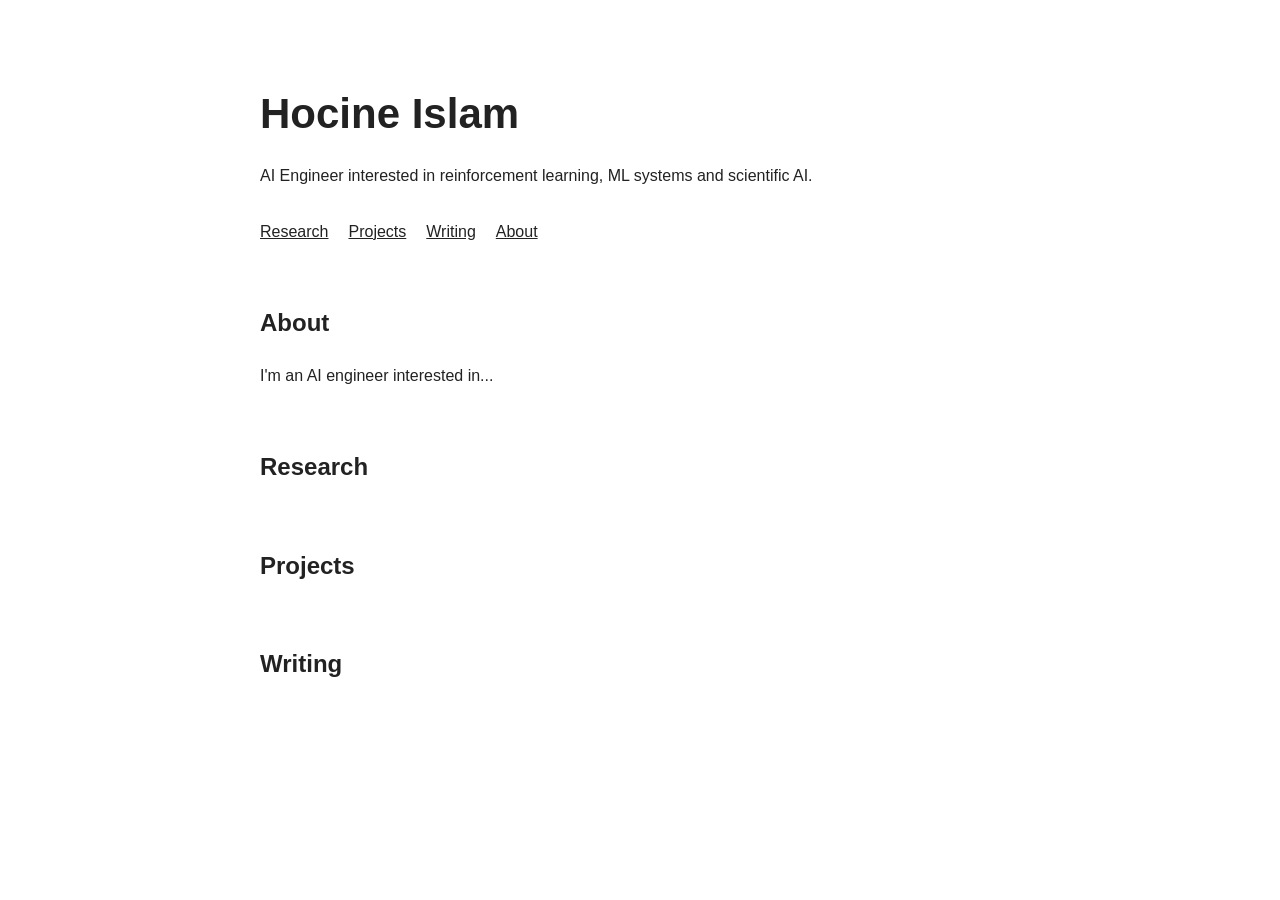
==== index.html @ 6ca3a4db "Initial website" ====
<!DOCTYPE html>
<html lang="en">

<head>
    <meta charset="UTF-8">
    <meta name="viewport" content="width=device-width, initial-scale=1.0">
    <title>Hocine Islam</title>
    <link rel="stylesheet" href="style.css">
</head>

<body>

    <main>

        <header>
            <h1>Hocine Islam</h1>

            <p>
                AI Engineer interested in reinforcement learning,
                ML systems and scientific AI.
            </p>

            <nav>
                <a href="#research">Research</a>
                <a href="#projects">Projects</a>
                <a href="#writing">Writing</a>
                <a href="#about">About</a>
            </nav>
        </header>

        <section id="about">
            <h2>About</h2>
            <p>
                I'm an AI engineer interested in...
            </p>
        </section>

        <section id="research">
            <h2>Research</h2>
            <!-- papers / research interests -->
        </section>

        <section id="projects">
            <h2>Projects</h2>
            <!-- projects -->
        </section>

        <section id="writing">
            <h2>Writing</h2>
            <!-- articles -->
        </section>

    </main>

</body>
</html>
---- style.css ----
body {
    font-family: Arial, sans-serif;
    max-width: 760px;
    margin: 80px auto;
    padding: 0 24px;
    line-height: 1.6;
    color: #222;
}

h1 {
    font-size: 42px;
    margin-bottom: 8px;
}

h2 {
    margin-top: 60px;
}

a {
    color: inherit;
}

nav {
    display: flex;
    gap: 20px;
    margin-top: 30px;
}
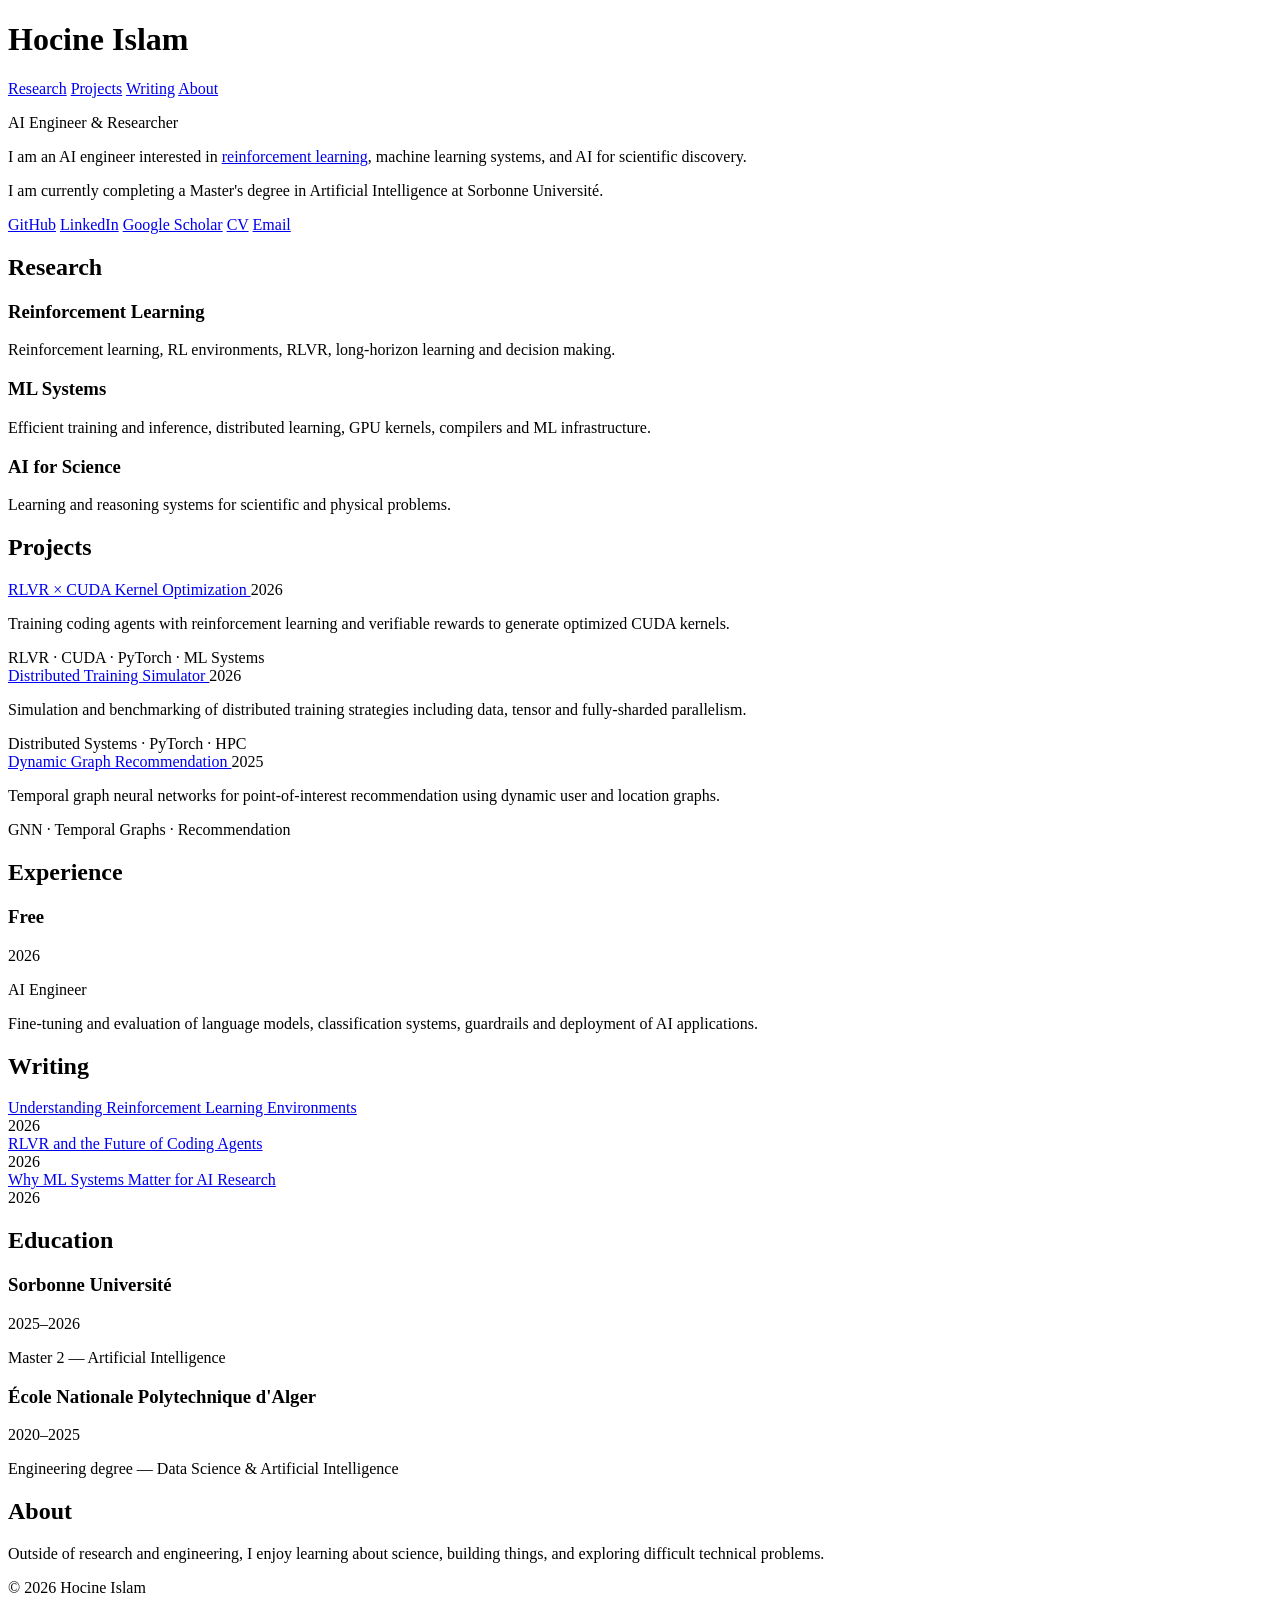
==== commit 4a46dc91: "update" ====
--- a/index.html
+++ b/index.html
@@ -1,56 +1,329 @@
 <!DOCTYPE html>
 <html lang="en">
-
 <head>
     <meta charset="UTF-8">
     <meta name="viewport" content="width=device-width, initial-scale=1.0">
+
     <title>Hocine Islam</title>
-    <link rel="stylesheet" href="style.css">
+
+    <meta
+        name="description"
+        content="Hocine Islam — AI Engineer and researcher interested in reinforcement learning, ML systems and scientific AI."
+    >
+
+    <link rel="stylesheet" href="styl.css">
 </head>
 
 <body>
 
-    <main>
-
-        <header>
-            <h1>Hocine Islam</h1>
+    <div class="container">
+
+        <!-- Header -->
+        <header class="header">
+
+            <div class="header-top">
+                <h1>Hocine Islam</h1>
+
+                <nav>
+                    <a href="#research">Research</a>
+                    <a href="#projects">Projects</a>
+                    <a href="#writing">Writing</a>
+                    <a href="#about">About</a>
+                </nav>
+            </div>
+
+            <p class="subtitle">
+                AI Engineer & Researcher
+            </p>
+
+        </header>
+
+
+        <!-- Intro -->
+        <main>
+
+            <section class="intro">
+
+                <p>
+                    I am an AI engineer interested in
+                    <a href="#research">reinforcement learning</a>,
+                    machine learning systems, and AI for scientific discovery.
+                </p>
+
+                <p>
+                    I am currently completing a Master's degree in Artificial
+                    Intelligence at Sorbonne Université.
+                </p>
+
+                <div class="links">
+                    <a href="https://github.com/guiahocine" target="_blank">GitHub</a>
+                    <a href="#" target="_blank">LinkedIn</a>
+                    <a href="#" target="_blank">Google Scholar</a>
+                    <a href="assets/cv.pdf" target="_blank">CV</a>
+                    <a href="mailto:your@email.com">Email</a>
+                </div>
+
+            </section>
+
+
+            <!-- Research -->
+            <section id="research">
+
+                <h2>Research</h2>
+
+                <div class="research-item">
+
+                    <div class="item-header">
+                        <h3>Reinforcement Learning</h3>
+                    </div>
+
+                    <p>
+                        Reinforcement learning, RL environments, RLVR,
+                        long-horizon learning and decision making.
+                    </p>
+
+                </div>
+
+
+                <div class="research-item">
+
+                    <div class="item-header">
+                        <h3>ML Systems</h3>
+                    </div>
+
+                    <p>
+                        Efficient training and inference, distributed
+                        learning, GPU kernels, compilers and ML infrastructure.
+                    </p>
+
+                </div>
+
+
+                <div class="research-item">
+
+                    <div class="item-header">
+                        <h3>AI for Science</h3>
+                    </div>
+
+                    <p>
+                        Learning and reasoning systems for scientific and
+                        physical problems.
+                    </p>
+
+                </div>
+
+            </section>
+
+
+            <!-- Projects -->
+            <section id="projects">
+
+                <h2>Projects</h2>
+
+
+                <article class="project">
+
+                    <div class="project-title">
+                        <a href="#">
+                            RLVR × CUDA Kernel Optimization
+                        </a>
+
+                        <span>2026</span>
+                    </div>
+
+                    <p>
+                        Training coding agents with reinforcement learning
+                        and verifiable rewards to generate optimized CUDA
+                        kernels.
+                    </p>
+
+                    <div class="tags">
+                        RLVR · CUDA · PyTorch · ML Systems
+                    </div>
+
+                </article>
+
+
+                <article class="project">
+
+                    <div class="project-title">
+                        <a href="#">
+                            Distributed Training Simulator
+                        </a>
+
+                        <span>2026</span>
+                    </div>
+
+                    <p>
+                        Simulation and benchmarking of distributed training
+                        strategies including data, tensor and fully-sharded
+                        parallelism.
+                    </p>
+
+                    <div class="tags">
+                        Distributed Systems · PyTorch · HPC
+                    </div>
+
+                </article>
+
+
+                <article class="project">
+
+                    <div class="project-title">
+                        <a href="#">
+                            Dynamic Graph Recommendation
+                        </a>
+
+                        <span>2025</span>
+                    </div>
+
+                    <p>
+                        Temporal graph neural networks for point-of-interest
+                        recommendation using dynamic user and location graphs.
+                    </p>
+
+                    <div class="tags">
+                        GNN · Temporal Graphs · Recommendation
+                    </div>
+
+                </article>
+
+            </section>
+
+
+            <!-- Experience -->
+            <section id="experience">
+
+                <h2>Experience</h2>
+
+                <div class="experience-item">
+
+                    <div class="item-header">
+                        <h3>Free</h3>
+                        <span>2026</span>
+                    </div>
+
+                    <p class="role">
+                        AI Engineer
+                    </p>
+
+                    <p>
+                        Fine-tuning and evaluation of language models,
+                        classification systems, guardrails and deployment
+                        of AI applications.
+                    </p>
+
+                </div>
+
+            </section>
+
+
+            <!-- Writing -->
+            <section id="writing">
+
+                <h2>Writing</h2>
+
+                <article class="writing-item">
+
+                    <div>
+                        <a href="#">
+                            Understanding Reinforcement Learning Environments
+                        </a>
+                    </div>
+
+                    <span>2026</span>
+
+                </article>
+
+
+                <article class="writing-item">
+
+                    <div>
+                        <a href="#">
+                            RLVR and the Future of Coding Agents
+                        </a>
+                    </div>
+
+                    <span>2026</span>
+
+                </article>
+
+
+                <article class="writing-item">
+
+                    <div>
+                        <a href="#">
+                            Why ML Systems Matter for AI Research
+                        </a>
+                    </div>
+
+                    <span>2026</span>
+
+                </article>
+
+            </section>
+
+
+            <!-- Education -->
+            <section id="education">
+
+                <h2>Education</h2>
+
+                <div class="education-item">
+
+                    <div class="item-header">
+                        <h3>Sorbonne Université</h3>
+                        <span>2025–2026</span>
+                    </div>
+
+                    <p>
+                        Master 2 — Artificial Intelligence
+                    </p>
+
+                </div>
+
+
+                <div class="education-item">
+
+                    <div class="item-header">
+                        <h3>École Nationale Polytechnique d'Alger</h3>
+                        <span>2020–2025</span>
+                    </div>
+
+                    <p>
+                        Engineering degree — Data Science & Artificial Intelligence
+                    </p>
+
+                </div>
+
+            </section>
+
+
+            <!-- About -->
+            <section id="about">
+
+                <h2>About</h2>
+
+                <p>
+                    Outside of research and engineering, I enjoy learning
+                    about science, building things, and exploring difficult
+                    technical problems.
+                </p>
+
+            </section>
+
+        </main>
+
+
+        <footer>
 
             <p>
-                AI Engineer interested in reinforcement learning,
-                ML systems and scientific AI.
+                © 2026 Hocine Islam
             </p>
 
-            <nav>
-                <a href="#research">Research</a>
-                <a href="#projects">Projects</a>
-                <a href="#writing">Writing</a>
-                <a href="#about">About</a>
-            </nav>
-        </header>
-
-        <section id="about">
-            <h2>About</h2>
-            <p>
-                I'm an AI engineer interested in...
-            </p>
-        </section>
-
-        <section id="research">
-            <h2>Research</h2>
-            <!-- papers / research interests -->
-        </section>
-
-        <section id="projects">
-            <h2>Projects</h2>
-            <!-- projects -->
-        </section>
-
-        <section id="writing">
-            <h2>Writing</h2>
-            <!-- articles -->
-        </section>
-
-    </main>
+        </footer>
+
+    </div>
 
 </body>
 </html>
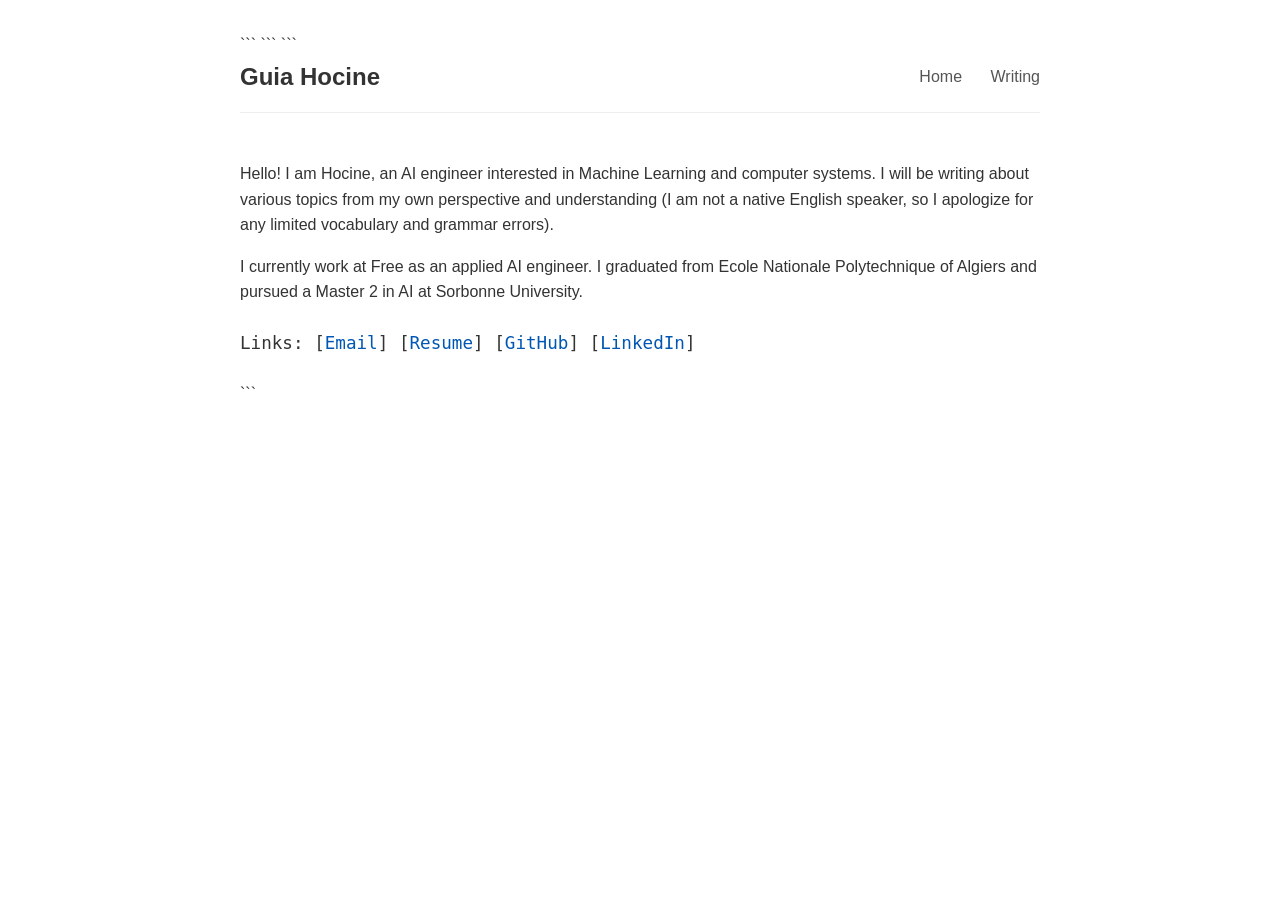
==== commit 0d2af126: "first_article" ====
--- a/index.html
+++ b/index.html
@@ -1,329 +1,51 @@
 <!DOCTYPE html>
+
 <html lang="en">
 <head>
     <meta charset="UTF-8">
     <meta name="viewport" content="width=device-width, initial-scale=1.0">
+    <title>Guia Hoc</title>
 
-    <title>Hocine Islam</title>
+```
+<link rel="stylesheet" href="style.css">
+```
 
-    <meta
-        name="description"
-        content="Hocine Islam — AI Engineer and researcher interested in reinforcement learning, ML systems and scientific AI."
-    >
-
-    <link rel="stylesheet" href="styl.css">
 </head>
 
 <body>
 
-    <div class="container">
+```
+<header>
+    <h1>Guia Hocine</h1>
 
-        <!-- Header -->
-        <header class="header">
+    <nav>
+        <!-- Add other pages here later, e.g., writing.html, projects.html -->
+        <a href="index.html">Home</a>
+        <a href="writing.html">Writing</a>
+    </nav>
+</header>
 
-            <div class="header-top">
-                <h1>Hocine Islam</h1>
+<main>
 
-                <nav>
-                    <a href="#research">Research</a>
-                    <a href="#projects">Projects</a>
-                    <a href="#writing">Writing</a>
-                    <a href="#about">About</a>
-                </nav>
-            </div>
+    <p>
+        Hello! I am Hocine, an AI engineer interested in Machine Learning and computer systems. I will be writing about various topics from my own perspective and understanding (I am not a native English speaker, so I apologize for any limited vocabulary and grammar errors).
+    </p>
 
-            <p class="subtitle">
-                AI Engineer & Researcher
-            </p>
+    <p>
+        I currently work at Free as an applied AI engineer. I graduated from Ecole Nationale Polytechnique of Algiers and pursued a Master 2 in AI at Sorbonne University.
+    </p>
 
-        </header>
-
-
-        <!-- Intro -->
-        <main>
-
-            <section class="intro">
-
-                <p>
-                    I am an AI engineer interested in
-                    <a href="#research">reinforcement learning</a>,
-                    machine learning systems, and AI for scientific discovery.
-                </p>
-
-                <p>
-                    I am currently completing a Master's degree in Artificial
-                    Intelligence at Sorbonne Université.
-                </p>
-
-                <div class="links">
-                    <a href="https://github.com/guiahocine" target="_blank">GitHub</a>
-                    <a href="#" target="_blank">LinkedIn</a>
-                    <a href="#" target="_blank">Google Scholar</a>
-                    <a href="assets/cv.pdf" target="_blank">CV</a>
-                    <a href="mailto:your@email.com">Email</a>
-                </div>
-
-            </section>
-
-
-            <!-- Research -->
-            <section id="research">
-
-                <h2>Research</h2>
-
-                <div class="research-item">
-
-                    <div class="item-header">
-                        <h3>Reinforcement Learning</h3>
-                    </div>
-
-                    <p>
-                        Reinforcement learning, RL environments, RLVR,
-                        long-horizon learning and decision making.
-                    </p>
-
-                </div>
-
-
-                <div class="research-item">
-
-                    <div class="item-header">
-                        <h3>ML Systems</h3>
-                    </div>
-
-                    <p>
-                        Efficient training and inference, distributed
-                        learning, GPU kernels, compilers and ML infrastructure.
-                    </p>
-
-                </div>
-
-
-                <div class="research-item">
-
-                    <div class="item-header">
-                        <h3>AI for Science</h3>
-                    </div>
-
-                    <p>
-                        Learning and reasoning systems for scientific and
-                        physical problems.
-                    </p>
-
-                </div>
-
-            </section>
-
-
-            <!-- Projects -->
-            <section id="projects">
-
-                <h2>Projects</h2>
-
-
-                <article class="project">
-
-                    <div class="project-title">
-                        <a href="#">
-                            RLVR × CUDA Kernel Optimization
-                        </a>
-
-                        <span>2026</span>
-                    </div>
-
-                    <p>
-                        Training coding agents with reinforcement learning
-                        and verifiable rewards to generate optimized CUDA
-                        kernels.
-                    </p>
-
-                    <div class="tags">
-                        RLVR · CUDA · PyTorch · ML Systems
-                    </div>
-
-                </article>
-
-
-                <article class="project">
-
-                    <div class="project-title">
-                        <a href="#">
-                            Distributed Training Simulator
-                        </a>
-
-                        <span>2026</span>
-                    </div>
-
-                    <p>
-                        Simulation and benchmarking of distributed training
-                        strategies including data, tensor and fully-sharded
-                        parallelism.
-                    </p>
-
-                    <div class="tags">
-                        Distributed Systems · PyTorch · HPC
-                    </div>
-
-                </article>
-
-
-                <article class="project">
-
-                    <div class="project-title">
-                        <a href="#">
-                            Dynamic Graph Recommendation
-                        </a>
-
-                        <span>2025</span>
-                    </div>
-
-                    <p>
-                        Temporal graph neural networks for point-of-interest
-                        recommendation using dynamic user and location graphs.
-                    </p>
-
-                    <div class="tags">
-                        GNN · Temporal Graphs · Recommendation
-                    </div>
-
-                </article>
-
-            </section>
-
-
-            <!-- Experience -->
-            <section id="experience">
-
-                <h2>Experience</h2>
-
-                <div class="experience-item">
-
-                    <div class="item-header">
-                        <h3>Free</h3>
-                        <span>2026</span>
-                    </div>
-
-                    <p class="role">
-                        AI Engineer
-                    </p>
-
-                    <p>
-                        Fine-tuning and evaluation of language models,
-                        classification systems, guardrails and deployment
-                        of AI applications.
-                    </p>
-
-                </div>
-
-            </section>
-
-
-            <!-- Writing -->
-            <section id="writing">
-
-                <h2>Writing</h2>
-
-                <article class="writing-item">
-
-                    <div>
-                        <a href="#">
-                            Understanding Reinforcement Learning Environments
-                        </a>
-                    </div>
-
-                    <span>2026</span>
-
-                </article>
-
-
-                <article class="writing-item">
-
-                    <div>
-                        <a href="#">
-                            RLVR and the Future of Coding Agents
-                        </a>
-                    </div>
-
-                    <span>2026</span>
-
-                </article>
-
-
-                <article class="writing-item">
-
-                    <div>
-                        <a href="#">
-                            Why ML Systems Matter for AI Research
-                        </a>
-                    </div>
-
-                    <span>2026</span>
-
-                </article>
-
-            </section>
-
-
-            <!-- Education -->
-            <section id="education">
-
-                <h2>Education</h2>
-
-                <div class="education-item">
-
-                    <div class="item-header">
-                        <h3>Sorbonne Université</h3>
-                        <span>2025–2026</span>
-                    </div>
-
-                    <p>
-                        Master 2 — Artificial Intelligence
-                    </p>
-
-                </div>
-
-
-                <div class="education-item">
-
-                    <div class="item-header">
-                        <h3>École Nationale Polytechnique d'Alger</h3>
-                        <span>2020–2025</span>
-                    </div>
-
-                    <p>
-                        Engineering degree — Data Science & Artificial Intelligence
-                    </p>
-
-                </div>
-
-            </section>
-
-
-            <!-- About -->
-            <section id="about">
-
-                <h2>About</h2>
-
-                <p>
-                    Outside of research and engineering, I enjoy learning
-                    about science, building things, and exploring difficult
-                    technical problems.
-                </p>
-
-            </section>
-
-        </main>
-
-
-        <footer>
-
-            <p>
-                © 2026 Hocine Islam
-            </p>
-
-        </footer>
-
+    <!-- Bracketed Links Section -->
+    <div class="links">
+        Links:
+        [<a href="mailto:guiahocine@gmail.com">Email</a>]
+        [<a href="CV.pdf">Resume</a>]
+        [<a href="https://github.com/GuiaHocine">GitHub</a>]
+        [<a href="https://linkedin.com/in/guia-hocine/">LinkedIn</a>]
     </div>
 
+</main>
+```
+
 </body>
-</html>+</html>
--- a/style.css
+++ b/style.css
@@ -0,0 +1,206 @@
+body {
+    font-family: -apple-system, BlinkMacSystemFont, "Segoe UI", Roboto, Helvetica, Arial, sans-serif;
+    line-height: 1.6;
+    color: #333;
+    max-width: 800px;
+    margin: 0 auto;
+    padding: 2rem;
+}
+
+header {
+    display: flex;
+    justify-content: space-between;
+    align-items: center;
+    margin-bottom: 3rem;
+    border-bottom: 1px solid #eee;
+    padding-bottom: 1rem;
+}
+
+header h1 {
+    margin: 0;
+    font-size: 1.5rem;
+    font-weight: 600;
+}
+
+nav a {
+    margin-left: 1.5rem;
+    text-decoration: none;
+    color: #555;
+    font-weight: 500;
+}
+
+nav a:hover {
+    color: #0056b3;
+    text-decoration: underline;
+}
+
+h2 {
+    font-size: 1.3rem;
+    margin-top: 2.5rem;
+    margin-bottom: 1rem;
+}
+
+a {
+    color: #0056b3;
+    text-decoration: none;
+}
+
+a:hover {
+    text-decoration: underline;
+}
+
+.links {
+    margin: 1.5rem 0;
+    font-family: monospace;
+    font-size: 1.1rem;
+}
+
+ul {
+    padding-left: 1.5rem;
+}
+
+li {
+    margin-bottom: 0.8rem;
+}
+
+/* Writing list — entries with date, title, and bracketed reference links */
+.writing-list {
+    list-style: none;
+    padding-left: 0;
+}
+
+.writing-list li {
+    margin-bottom: 1rem;
+    line-height: 1.8;
+}
+
+.writing-list .date {
+    display: inline-block;
+    width: 7rem;
+    font-family: monospace;
+    color: #888;
+    margin-right: 0.5rem;
+}
+
+@media (max-width: 600px) {
+    header {
+        flex-direction: column;
+        align-items: flex-start;
+    }
+
+    nav {
+        margin-top: 1rem;
+    }
+
+    nav a {
+        margin-left: 0;
+        margin-right: 1.5rem;
+    }
+}
+
+/* ==========================================================================
+   Article / single post
+   ========================================================================== */
+.post-title {
+    font-size: 1.8rem;
+    margin-bottom: 0.25rem;
+}
+
+.post-date {
+    color: #888;
+    font-family: monospace;
+    font-size: 0.95rem;
+    margin-top: 0;
+    margin-bottom: 2rem;
+}
+
+.post-content h3 {
+    font-size: 1.25rem;
+    margin-top: 2rem;
+    margin-bottom: 0.75rem;
+}
+
+.post-content p {
+    margin-bottom: 1rem;
+}
+
+.post-content ul,
+.post-content ol {
+    margin-bottom: 1rem;
+}
+
+/* Code blocks */
+.post-content pre {
+    background: #f5f5f5;
+    border: 1px solid #eee;
+    border-radius: 4px;
+    padding: 1rem;
+    overflow-x: auto;
+    line-height: 1.5;
+    font-size: 0.9rem;
+}
+
+.post-content pre code {
+    background: none;
+    padding: 0;
+    font-size: inherit;
+}
+
+/* Inline code */
+.post-content code {
+    background: #f5f5f5;
+    padding: 0.15rem 0.35rem;
+    border-radius: 3px;
+    font-family: monospace;
+    font-size: 0.9em;
+}
+
+/* Blockquotes */
+.post-content blockquote {
+    border-left: 4px solid #ddd;
+    margin: 1rem 0;
+    padding: 0.5rem 1rem;
+    color: #555;
+    background: #fafafa;
+}
+
+/* Figures (images + captions) */
+.post-content figure {
+    margin: 1.5rem 0;
+    text-align: center;
+}
+
+.post-content img {
+    max-width: 100%;
+    height: auto;
+    border-radius: 4px;
+}
+
+.post-content figcaption {
+    margin-top: 0.5rem;
+    font-size: 0.9rem;
+    color: #777;
+    font-style: italic;
+}
+
+/* Footnotes */
+.post-content .footnotes {
+    margin-top: 3rem;
+    font-size: 0.9rem;
+    color: #555;
+}
+
+.post-content .footnotes hr {
+    border: none;
+    border-top: 1px solid #eee;
+    margin-bottom: 1rem;
+}
+
+.post-content .footnotes ol {
+    padding-left: 1.5rem;
+}
+
+/* Helper */
+.muted {
+    color: #888;
+}
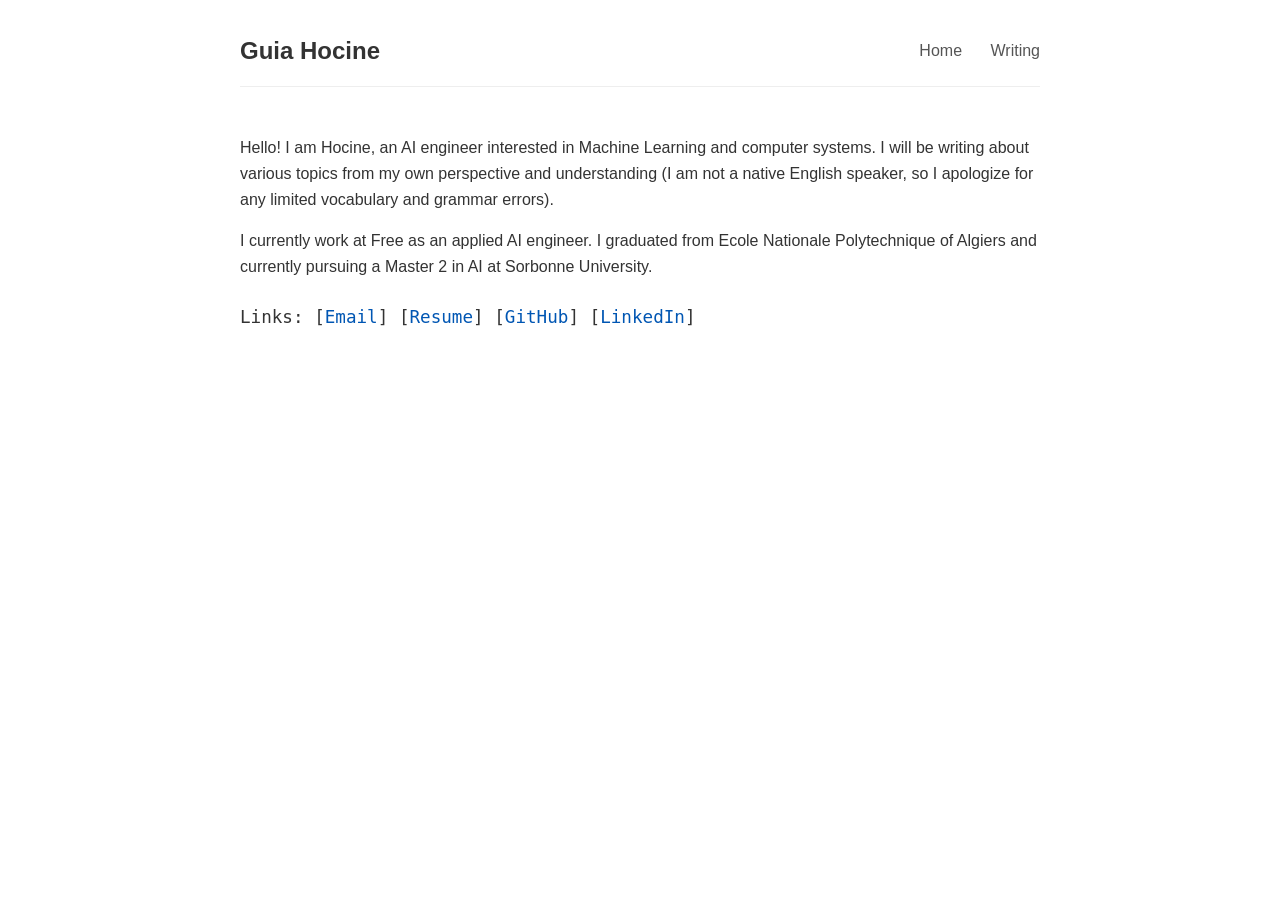
==== commit fcc6216b: "quick_fix" ====
--- a/index.html
+++ b/index.html
@@ -6,15 +6,14 @@
     <meta name="viewport" content="width=device-width, initial-scale=1.0">
     <title>Guia Hoc</title>
 
-```
 <link rel="stylesheet" href="style.css">
-```
+
 
 </head>
 
 <body>
 
-```
+
 <header>
     <h1>Guia Hocine</h1>
 
@@ -32,7 +31,7 @@
     </p>
 
     <p>
-        I currently work at Free as an applied AI engineer. I graduated from Ecole Nationale Polytechnique of Algiers and pursued a Master 2 in AI at Sorbonne University.
+        I currently work at Free as an applied AI engineer. I graduated from Ecole Nationale Polytechnique of Algiers and currently pursuing a Master 2 in AI at Sorbonne University.
     </p>
 
     <!-- Bracketed Links Section -->
@@ -45,7 +44,7 @@
     </div>
 
 </main>
-```
+
 
 </body>
 </html>
